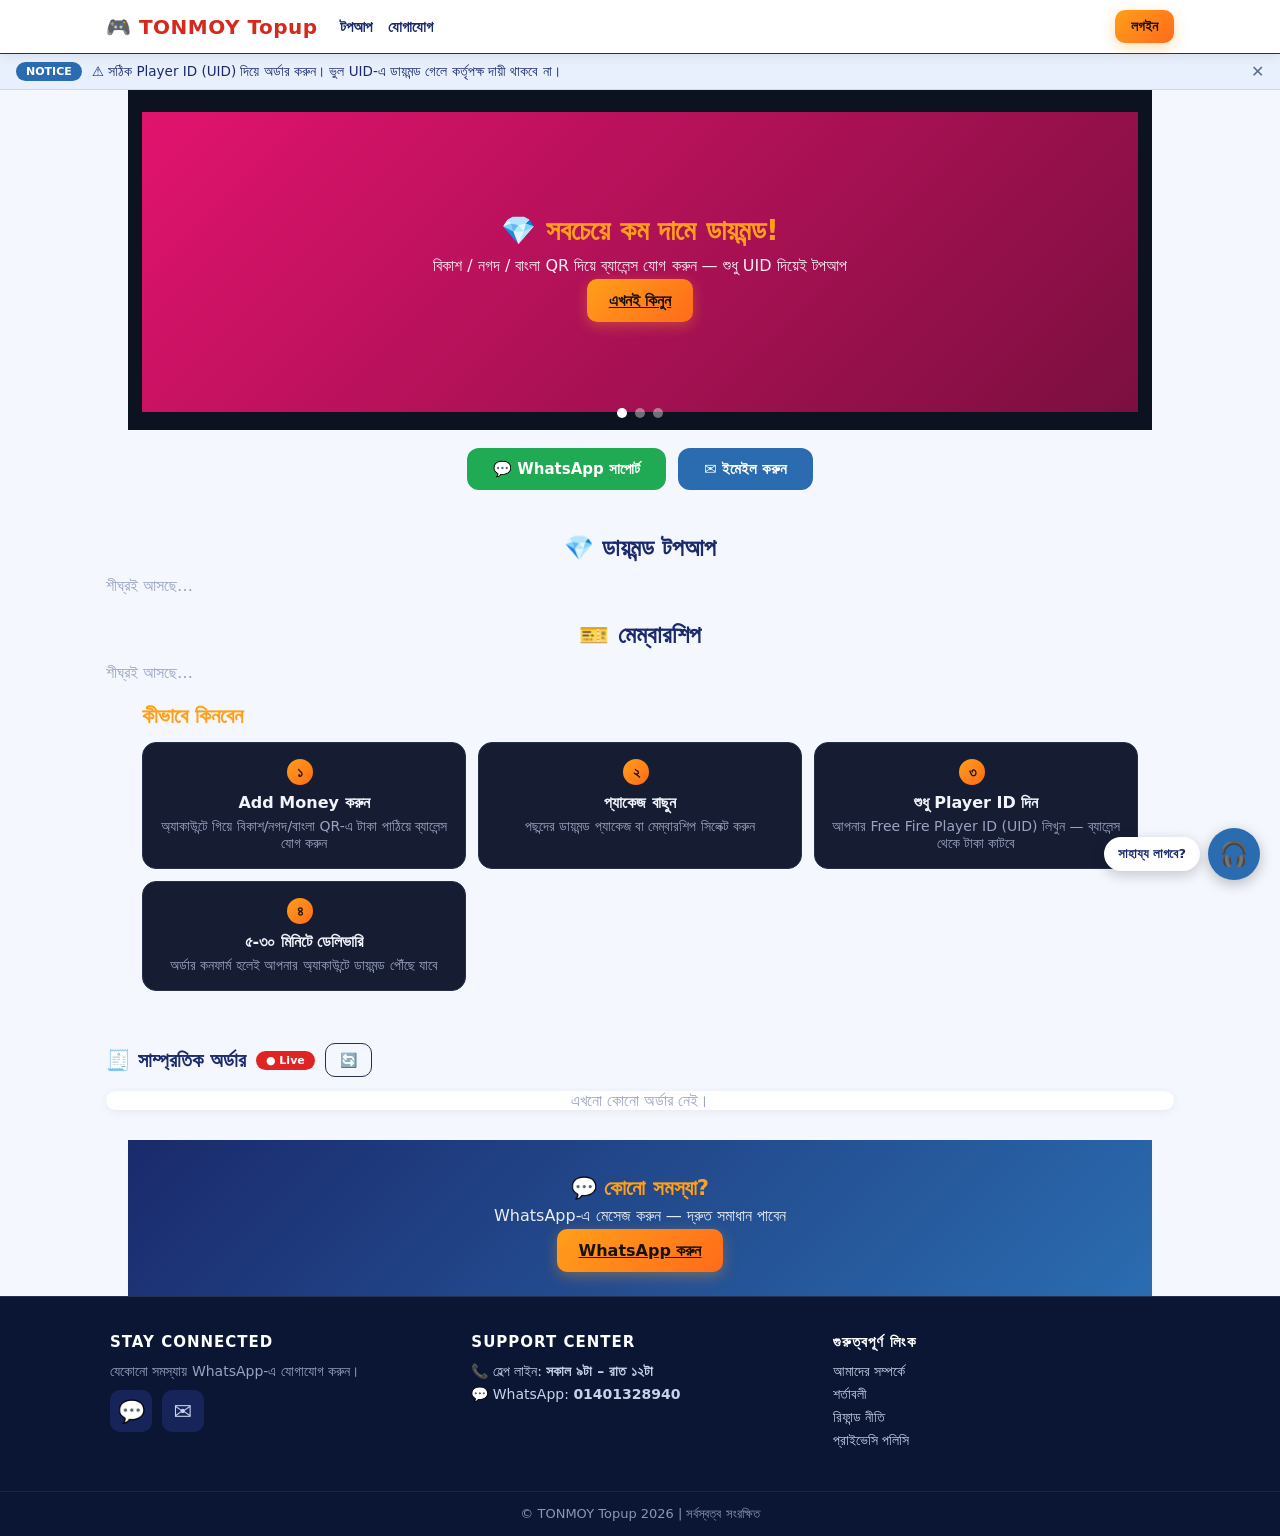
==== index.html @ e8e553c2 "Add files via upload" ====
<!DOCTYPE html>
<html lang="bn">
<head>
<meta charset="UTF-8">
<meta name="viewport" content="width=device-width, initial-scale=1.0">
<title>TONMOY Topup — Free Fire Diamond Topup Bangladesh</title>
<meta name="description" content="TONMOY Topup — বাংলাদেশের বিশ্বস্ত Free Fire ডায়মন্ড টপআপ সাইট। বিকাশ/নগদ/বাংলা QR দিয়ে ব্যালেন্স যোগ করে শুধু UID দিয়ে টপআপ করুন।">
<link rel="stylesheet" href="styles.css">
</head>
<body>

<!-- ============ HEADER ============ -->
<header class="site-header">
  <div class="nav">
    <a class="brand" href="index.html">🎮 TONMOY Topup</a>
    <nav class="nav-links">
      <a href="index.html#products">টপআপ</a>
      <a href="contact.html">যোগাযোগ</a>
    </nav>
    <div class="nav-actions">
      <span id="user-chip" class="user-chip hidden"></span>
      <a id="balance-chip" href="account.html#addmoney" class="balance-chip hidden">💰 ৳০</a>
      <a id="account-link" href="account.html" class="outline-btn hidden">👤 অ্যাকাউন্ট</a>
      <button id="login-btn" class="btn-primary small">লগইন</button>
      <button id="logout-btn" class="outline-btn hidden">লগআউট</button>
    </div>
  </div>
</header>

<!-- ============ NOTICE BAR ============ -->
<div id="notice-bar" class="notice-bar">
  <span class="notice-pill">NOTICE</span>
  <span class="notice-text">⚠️ সঠিক Player ID (UID) দিয়ে অর্ডার করুন। ভুল UID-এ ডায়মন্ড গেলে কর্তৃপক্ষ দায়ী থাকবে না।</span>
  <button class="notice-x" onclick="dismissNotice()">✕</button>
</div>

<!-- ============ HERO CAROUSEL ============ -->
<section class="hero">
  <div class="slides" id="hero-slides">
    <div class="slide active" style="--g1:#e2136e;--g2:#7b0f3f">
      <div class="slide-inner">
        <h2>💎 সবচেয়ে কম দামে ডায়মন্ড!</h2>
        <p>বিকাশ / নগদ / বাংলা QR দিয়ে ব্যালেন্স যোগ করুন — শুধু UID দিয়েই টপআপ</p>
        <a href="#products" class="btn-primary">এখনই কিনুন</a>
      </div>
    </div>
    <div class="slide" style="--g1:#f6921e;--g2:#8a4a00">
      <div class="slide-inner">
        <h2>⚡ দ্রুত ডেলিভারি</h2>
        <p>অর্ডারের ৫-৩০ মিনিটের মধ্যে আপনার অ্যাকাউন্টে ডায়মন্ড</p>
        <a href="#how" class="btn-primary">কীভাবে কিনবেন</a>
      </div>
    </div>
    <div class="slide" style="--g1:#2b6cb0;--g2:#102a43">
      <div class="slide-inner">
        <h2>💰 ওয়ালেট ব্যালেন্স</h2>
        <p>একবার টাকা যোগ করুন, বারবার UID দিয়ে টপআপ করুন — কোনো ঝামেলা নেই</p>
        <a href="account.html#addmoney" class="btn-primary">Add Money</a>
      </div>
    </div>
  </div>
  <div class="dots" id="hero-dots"></div>
</section>

<!-- ============ SUPPORT BUTTONS ============ -->
<section class="support-row">
  <a class="support-btn wa" id="support-wa" href="#" target="_blank" rel="noopener">💬 WhatsApp সাপোর্ট</a>
  <a class="support-btn mail" href="mailto:mdtonmoyhossen327@gmail.com">✉️ ইমেইল করুন</a>
</section>

<!-- ============ PRODUCTS ============ -->
<main id="products">
  <h1 class="cat-title">💎 ডায়মন্ড টপআপ</h1>
  <div id="diamond-grid" class="pgrid"></div>

  <h1 class="cat-title">🎫 মেম্বারশিপ</h1>
  <div id="member-grid" class="pgrid"></div>
</main>

<!-- ============ HOW IT WORKS ============ -->
<section class="steps" id="how">
  <h2>কীভাবে কিনবেন</h2>
  <div class="steps-grid">
    <div class="step"><div class="step-num">১</div><h3>Add Money করুন</h3><p>অ্যাকাউন্টে গিয়ে বিকাশ/নগদ/বাংলা QR-এ টাকা পাঠিয়ে ব্যালেন্স যোগ করুন</p></div>
    <div class="step"><div class="step-num">২</div><h3>প্যাকেজ বাছুন</h3><p>পছন্দের ডায়মন্ড প্যাকেজ বা মেম্বারশিপ সিলেক্ট করুন</p></div>
    <div class="step"><div class="step-num">৩</div><h3>শুধু Player ID দিন</h3><p>আপনার Free Fire Player ID (UID) লিখুন — ব্যালেন্স থেকে টাকা কাটবে</p></div>
    <div class="step"><div class="step-num">৪</div><h3>৫-৩০ মিনিটে ডেলিভারি</h3><p>অর্ডার কনফার্ম হলেই আপনার অ্যাকাউন্টে ডায়মন্ড পৌঁছে যাবে</p></div>
  </div>
</section>

<!-- ============ RECENT ORDERS LIVE ============ -->
<section class="recent">
  <h2>🧾 সাম্প্রতিক অর্ডার <span class="live-pill">● Live</span>
    <button id="feed-refresh" class="outline-btn small">🔄</button>
  </h2>
  <div id="feed" class="feed"><p class="muted center">লোড হচ্ছে…</p></div>
</section>

<!-- ============ SUPPORT BANNER ============ -->
<section class="support-banner">
  <h2>💬 কোনো সমস্যা?</h2>
  <p>WhatsApp-এ মেসেজ করুন — দ্রুত সমাধান পাবেন</p>
  <a id="support-banner-wa" class="btn-primary" href="#" target="_blank" rel="noopener">WhatsApp করুন</a>
</section>

<!-- ============ FOOTER ============ -->
<footer>
  <div class="footer-grid">
    <div class="footer-col">
      <h3>STAY CONNECTED</h3>
      <p class="muted">যেকোনো সমস্যায় WhatsApp-এ যোগাযোগ করুন।</p>
      <div class="social-row">
        <a id="foot-wa" href="#" target="_blank" rel="noopener" title="WhatsApp">💬</a>
        <a href="mailto:mdtonmoyhossen327@gmail.com" title="Email">✉️</a>
      </div>
    </div>
    <div class="footer-col">
      <h3>SUPPORT CENTER</h3>
      <p>📞 হেল্প লাইন: <strong>সকাল ৯টা – রাত ১২টা</strong></p>
      <p>💬 WhatsApp: <strong>01401328940</strong></p>
    </div>
    <div class="footer-col">
      <h3>গুরুত্বপূর্ণ লিংক</h3>
      <p><a href="about.html">আমাদের সম্পর্কে</a></p>
      <p><a href="terms.html">শর্তাবলী</a></p>
      <p><a href="refund.html">রিফান্ড নীতি</a></p>
      <p><a href="privacy.html">প্রাইভেসি পলিসি</a></p>
    </div>
  </div>
  <div class="footer-bottom">© TONMOY Topup 2026 | সর্বস্বত্ব সংরক্ষিত</div>
</footer>

<!-- ============ FLOATING HELP ============ -->
<a id="help-bubble" class="help-bubble" href="#" target="_blank" rel="noopener">
  <span class="help-pill">সাহায্য লাগবে?</span><span class="help-icon">🎧</span>
</a>

<!-- ============ AUTH MODAL ============ -->
<div id="auth-modal" class="modal hidden">
  <div class="modal-box">
    <button class="modal-close">✕</button>
    <div class="auth-tabs">
      <button id="show-login" class="active">লগইন</button>
      <button id="show-signup">সাইন আপ</button>
    </div>
    <p id="auth-note" class="muted"></p>
    <form id="login-form">
      <label>মোবাইল নম্বর<input id="login-phone" type="tel" placeholder="01XXXXXXXXX" required></label>
      <label>পাসওয়ার্ড<input id="login-password" type="password" required></label>
      <p id="auth-error" class="error"></p>
      <button type="submit" class="btn-primary">লগইন</button>
    </form>
    <form id="signup-form" class="hidden">
      <label>আপনার নাম<input id="signup-name" type="text" placeholder="নাম" required></label>
      <label>মোবাইল নম্বর<input id="signup-phone" type="tel" placeholder="01XXXXXXXXX" required></label>
      <label>পাসওয়ার্ড<input id="signup-password" type="password" placeholder="কমপক্ষে ৬ অক্ষর" required></label>
      <button type="submit" class="btn-primary">অ্যাকাউন্ট খুলুন</button>
    </form>
  </div>
</div>

<script src="common.js"></script>
<script src="home.js"></script>
</body>
</html>
---- styles.css ----
/* TopUpBD — dark gaming theme */
* { box-sizing: border-box; margin: 0; padding: 0; }
:root {
  --bg: #0d1220;
  --bg2: #131a2e;
  --card: #161d33;
  --line: #26304d;
  --orange: #ff9f1a;
  --orange2: #ff6b1a;
  --text: #f2f4fa;
  --muted: #9aa3c0;
  --green: #2ecc71;
  --red: #e74c3c;
  --yellow: #f1c40f;
  --blue: #3498db;
}
body {
  font-family: system-ui, "Noto Sans Bengali", sans-serif;
  background: var(--bg);
  color: var(--text);
  min-height: 100vh;
}
.hidden { display: none !important; }
.muted { color: var(--muted); }
.small { font-size: 13px; }
.center { text-align: center; }
.error { color: var(--red); font-size: 14px; margin: 6px 0; min-height: 20px; }
.mt { margin-top: 26px; }

/* ---------- Header ---------- */
header {
  position: sticky; top: 0; z-index: 40;
  background: rgba(13, 18, 32, 0.96);
  border-bottom: 1px solid var(--line);
  backdrop-filter: blur(6px);
}
.nav {
  max-width: 1024px; margin: 0 auto; padding: 10px 14px;
  display: flex; align-items: center; justify-content: space-between; gap: 10px;
}
.brand { font-size: 22px; font-weight: 800; color: var(--orange); letter-spacing: 0.5px; }
.nav-actions { display: flex; align-items: center; gap: 8px; }
.user-chip { color: var(--orange); font-weight: 600; font-size: 14px; }
.catnav { border-top: 1px solid var(--line); }
.chips {
  max-width: 1024px; margin: 0 auto; padding: 8px 14px;
  display: flex; gap: 8px; overflow-x: auto;
}
.chip {
  background: var(--bg2); color: var(--text); border: 1px solid var(--line);
  border-radius: 20px; padding: 7px 16px; font-size: 14px; cursor: pointer; white-space: nowrap;
}
.chip.active { background: var(--orange); border-color: var(--orange); color: #1a1206; font-weight: 700; }

/* ---------- Buttons ---------- */
.btn-primary {
  background: linear-gradient(135deg, var(--orange), var(--orange2));
  color: #1a1206; border: none; border-radius: 10px;
  padding: 12px 22px; font-size: 16px; font-weight: 700; cursor: pointer;
  box-shadow: 0 4px 14px rgba(255, 159, 26, 0.35);
}
.btn-primary:active { transform: scale(0.98); }
.btn-primary.small { padding: 8px 16px; font-size: 14px; }
.btn-primary.big { font-size: 18px; padding: 14px 30px; text-decoration: none; display: inline-block; }
.outline-btn {
  background: transparent; color: var(--text); border: 1px solid var(--line);
  border-radius: 10px; padding: 8px 14px; font-size: 14px; cursor: pointer;
}
.outline-btn:hover { border-color: var(--orange); }

/* ---------- Hero ---------- */
.hero { position: relative; overflow: hidden; max-height: 340px; }
.hero-bg { width: 100%; height: 300px; object-fit: cover; display: block; }
.hero-overlay {
  position: absolute; inset: 0;
  background: linear-gradient(180deg, rgba(13,18,32,0.25), rgba(13,18,32,0.88));
  display: flex; flex-direction: column; align-items: center; justify-content: center;
  text-align: center; padding: 20px; gap: 10px;
}
.hero-overlay h1 { font-size: 30px; text-shadow: 0 2px 12px rgba(0,0,0,0.6); }
.hero-sub { color: #ffd9a0; font-size: 16px; }

/* ---------- Sections ---------- */
section { max-width: 1024px; margin: 0 auto; padding: 22px 14px; }
section h2 { font-size: 21px; margin-bottom: 14px; color: var(--orange); }

/* Steps */
.steps-grid { display: grid; grid-template-columns: 1fr; gap: 12px; }
.step {
  background: var(--card); border: 1px solid var(--line); border-radius: 14px;
  padding: 16px; text-align: center;
}
.step-num {
  width: 44px; height: 44px; margin: 0 auto 8px; border-radius: 50%;
  background: linear-gradient(135deg, var(--orange), var(--orange2));
  color: #1a1206; font-size: 20px; font-weight: 800;
  display: flex; align-items: center; justify-content: center;
}
.step h3 { font-size: 16px; margin-bottom: 6px; }
.step p { color: var(--muted); font-size: 14px; }

/* Trust */
.trust { padding-top: 0; }
.trust-grid { display: grid; grid-template-columns: repeat(3, 1fr); gap: 12px; }
.trust-item {
  background: var(--card); border: 1px solid var(--line); border-radius: 14px;
  padding: 14px 8px; text-align: center;
}
.trust-item span { font-size: 26px; }
.trust-item p { font-size: 13px; margin-top: 6px; color: var(--text); }

/* Catalog */
.grid { display: grid; grid-template-columns: repeat(2, 1fr); gap: 12px; }
.card {
  background: var(--card); border: 1px solid var(--line); border-radius: 14px;
  overflow: hidden; position: relative; transition: transform 0.15s, border-color 0.15s;
}
.card:hover { transform: translateY(-2px); border-color: var(--orange); }
.card img { width: 100%; height: 130px; object-fit: cover; display: block; background: #0a0e1a; }
.card-body { padding: 12px; }
.card-body h3 { font-size: 16px; }
.dia-amount { color: var(--orange); font-weight: 700; font-size: 15px; margin: 2px 0; }
.price { font-size: 19px; font-weight: 800; color: var(--green); margin: 4px 0 10px; }
.btn-buy {
  width: 100%; background: linear-gradient(135deg, var(--orange), var(--orange2));
  color: #1a1206; border: none; border-radius: 10px; padding: 11px;
  font-size: 15px; font-weight: 700; cursor: pointer;
}
.btn-buy:active { transform: scale(0.98); }
.badges { position: absolute; top: 8px; left: 8px; display: flex; gap: 6px; }
.badge {
  background: var(--orange2); color: #fff; font-size: 12px; font-weight: 700;
  padding: 3px 10px; border-radius: 20px;
}
.badge.member { background: #7d3cff; }

/* Guide box */
.guide { padding-top: 0; }
.guide-box {
  background: linear-gradient(135deg, rgba(255,159,26,0.12), rgba(255,107,26,0.06));
  border: 1px solid var(--orange); border-radius: 16px; padding: 20px;
}
.guide-box h2 { color: var(--orange); }
.guide-box ol { margin-left: 20px; color: var(--text); font-size: 15px; line-height: 1.9; }
.guide-box strong { color: var(--orange); }

/* FAQ */
.faq-list details {
  background: var(--card); border: 1px solid var(--line); border-radius: 12px;
  margin-bottom: 10px; overflow: hidden;
}
.faq-list summary {
  padding: 14px; cursor: pointer; font-weight: 600; font-size: 15px; list-style: none;
}
.faq-list summary::-webkit-details-marker { display: none; }
.faq-list summary::after { content: "+"; float: right; color: var(--orange); font-size: 20px; }
.faq-list details[open] summary::after { content: "−"; }
.faq-list details p { padding: 0 14px 14px; color: var(--muted); font-size: 14px; line-height: 1.6; }

/* Footer */
footer { border-top: 1px solid var(--line); background: var(--bg2); margin-top: 10px; }
.foot-grid {
  max-width: 1024px; margin: 0 auto; padding: 22px 14px;
  display: grid; grid-template-columns: 1fr; gap: 16px;
}
.foot-grid h3 { color: var(--orange); margin-bottom: 8px; font-size: 16px; }
.foot-grid a { color: var(--muted); }
.honesty {
  max-width: 1024px; margin: 0 auto; padding: 0 14px 8px;
  color: var(--yellow); font-size: 13px;
}
.copy {
  max-width: 1024px; margin: 0 auto; padding: 0 14px 18px;
  color: var(--muted); font-size: 13px;
}

/* ---------- Modals ---------- */
.modal-wrap {
  position: fixed; inset: 0; z-index: 60; background: rgba(0, 0, 0, 0.65);
  display: flex; align-items: flex-start; justify-content: center;
  padding: 14px; overflow-y: auto;
}
.modal {
  background: var(--bg2); border: 1px solid var(--line); border-radius: 16px;
  width: 100%; max-width: 460px; padding: 20px; margin: 24px 0; position: relative;
}
.modal.center { text-align: center; }
.modal h3, .modal h2 { color: var(--orange); margin-bottom: 10px; }
.modal-x {
  position: absolute; top: 10px; right: 10px; background: none; border: none;
  color: var(--muted); font-size: 20px; cursor: pointer; padding: 6px;
}
.modal label { display: block; font-size: 14px; margin: 10px 0 4px; }
.modal input[type="text"], .modal input[type="tel"], .modal input[type="password"] {
  width: 100%; padding: 11px 12px; border-radius: 10px; font-size: 16px;
  background: var(--bg); border: 1px solid var(--line); color: var(--text); font-family: inherit;
}
.modal input:focus { outline: none; border-color: var(--orange); }
.modal .btn-primary { width: 100%; margin-top: 12px; }
.gate-tabs { display: flex; gap: 8px; margin: 12px 0; }
.gate-tabs button {
  flex: 1; padding: 10px; border-radius: 10px; border: 1px solid var(--line);
  background: var(--bg); color: var(--text); font-size: 15px; cursor: pointer;
}
.gate-tabs button.active { background: var(--orange); border-color: var(--orange); color: #1a1206; font-weight: 700; }

.buy-summary {
  background: var(--bg); border: 1px solid var(--line); border-radius: 12px;
  padding: 12px; display: flex; gap: 12px; align-items: center; margin: 10px 0;
}
.buy-summary img { width: 64px; height: 64px; object-fit: cover; border-radius: 10px; }
.radio-row { display: flex; gap: 16px; margin: 4px 0 8px; }
.radio { display: flex; align-items: center; gap: 6px; font-size: 15px; cursor: pointer; margin: 0 !important; }
.radio input { accent-color: var(--orange); width: 18px; height: 18px; }
.pay-info {
  background: rgba(255, 159, 26, 0.1); border: 1px dashed var(--orange);
  border-radius: 10px; padding: 10px 12px; font-size: 14px; margin: 8px 0;
}
.order-id {
  font-size: 26px; font-weight: 800; color: var(--orange); letter-spacing: 2px; margin: 8px 0;
}

/* Order cards */
.order-card {
  background: var(--bg); border: 1px solid var(--line); border-radius: 12px;
  padding: 12px; margin-bottom: 10px;
}
.oid { font-weight: 800; color: var(--orange); }
.odate { color: var(--muted); font-size: 13px; margin: 2px 0; }
.ostatus {
  display: inline-block; padding: 3px 12px; border-radius: 20px; font-size: 13px;
  font-weight: 700; margin: 6px 0;
}
.ostatus.pending { background: rgba(241,196,15,.15); color: var(--yellow); }
.ostatus.confirmed { background: rgba(52,152,219,.15); color: var(--blue); }
.ostatus.delivered { background: rgba(46,204,113,.15); color: var(--green); }
.ostatus.cancelled { background: rgba(231,76,60,.15); color: var(--red); }
.oitems { font-size: 14px; margin: 6px 0; }
.ototal { display: flex; justify-content: space-between; font-weight: 700; border-top: 1px solid var(--line); padding-top: 8px; margin-top: 6px; }

/* ---------- Responsive ---------- */
@media (min-width: 700px) {
  .grid { grid-template-columns: repeat(4, 1fr); }
  .steps-grid { grid-template-columns: repeat(3, 1fr); }
  .foot-grid { grid-template-columns: repeat(3, 1fr); }
  .hero-bg { height: 340px; }
  .hero-overlay h1 { font-size: 38px; }
}

/* WhatsApp floating button */
#wa-float{position:fixed;right:16px;bottom:16px;z-index:60;width:56px;height:56px;border-radius:50%;background:#25D366;display:flex;align-items:center;justify-content:center;box-shadow:0 4px 14px rgba(0,0,0,.35);transition:transform .15s}
#wa-float:hover{transform:scale(1.08)}

/* ---- Professional 3-step payment flow ---- */
.pay-step{background:#161d33;border:1px solid #232c4d;border-radius:14px;padding:14px;margin:12px 0}
.step-title{font-weight:700;margin-bottom:10px;font-size:15px;color:#ffd9a0}
.step-num{display:inline-flex;align-items:center;justify-content:center;width:26px;height:26px;border-radius:50%;background:linear-gradient(135deg,#ff9f1a,#ff6b1a);color:#1a1206;font-size:14px;font-weight:800;margin-right:8px}
.send-box{border-color:#ff9f1a;background:linear-gradient(180deg,#1a1430,#141a30)}
.send-row{display:flex;align-items:center;justify-content:space-between;gap:10px;background:#0d1220;border-radius:12px;padding:12px 14px;margin-bottom:10px}
.send-num small{display:block;color:#8b93b0;font-size:12px}
.send-num strong{font-size:22px;letter-spacing:2px;color:#ffd9a0}
.btn-copy{background:#232c4d;color:#fff;border:none;border-radius:10px;padding:10px 16px;font-size:14px;font-weight:700;cursor:pointer;white-space:nowrap}
.btn-copy:active{transform:scale(.95)}
.send-amount{font-size:16px;margin:6px 0}
.send-amount strong{color:#ff9f1a;font-size:20px}
.btn-sent{width:100%;padding:13px;border:none;border-radius:12px;background:linear-gradient(135deg,#25D366,#128C7E);color:#fff;font-size:16px;font-weight:800;cursor:pointer;margin-top:8px}
.btn-sent.done{background:#2a3358;color:#9aa3c0;cursor:default}
.btn-sent:not(.done):active{transform:scale(.98)}

/* ---- Homepage payment method buttons ---- */
.payselect{padding:26px 16px 6px;text-align:center}
.payselect h2{margin-bottom:14px}
.pay-cards{display:grid;grid-template-columns:repeat(3,1fr);gap:10px}
.pay-card{border:3px solid transparent;border-radius:16px;background:#fff;padding:10px 8px;cursor:pointer;color:#1a1f2e;transition:.15s;display:flex;flex-direction:column;align-items:center;justify-content:center;min-height:110px}
.pay-card img{width:100%;height:56px;object-fit:contain;background:#fff}
.pay-card span{display:block;margin-top:8px;font-size:14px;font-weight:700;color:#1a1f2e}
.pay-card.sel{border-color:var(--brand);box-shadow:0 0 14px var(--brand)}
.pay-card:active{transform:scale(.96)}
.home-pay{max-width:560px;margin:0 auto}
.home-pay .pay-card{min-height:120px}
.home-pay .pay-card img{height:64px}

/* ---- Add Money toggle + number box (homepage) ---- */
.btn-addmoney-big{display:block;width:100%;max-width:560px;margin:0 auto;padding:16px;border:none;border-radius:16px;background:linear-gradient(135deg,#ff9f1a,#ff6b1a);color:#1a1206;font-size:20px;font-weight:800;cursor:pointer;box-shadow:0 4px 18px rgba(255,159,26,.35);transition:.15s}
.btn-addmoney-big:active{transform:scale(.98)}
#pay-options{margin-top:14px}
.pay-number-box{max-width:560px;margin:14px auto 0;background:#161d33;border:2px solid #e2136e;border-radius:16px;padding:16px}
.pay-nb-title{font-size:16px;margin-bottom:10px}
.big-num{font-size:26px;letter-spacing:3px;color:#ffd9a0}

/* ---- Wallet ---- */
.balance-chip{background:linear-gradient(135deg,#ff9f1a,#ff6b1a);color:#1a1206;font-weight:800;padding:7px 14px;border-radius:20px;font-size:14px}
.topup-form{margin-top:12px;display:flex;flex-direction:column;gap:10px}
.topup-form label{font-size:14px;color:#c8cde0}
.topup-form input{width:100%;margin-top:4px;padding:11px 12px;border-radius:10px;border:1.5px solid #2a3358;background:#0d1220;color:#fff;font-size:15px}
.tp-history{max-width:560px;margin:12px auto 0;background:#10162a;border-radius:12px;padding:10px}
.tp-row{display:flex;justify-content:space-between;gap:8px;padding:9px 6px;border-bottom:1px solid #1c2440;font-size:13px}
.tp-row:last-child{border-bottom:none}
.buy-balance-row{display:flex;justify-content:space-between;background:#10162a;border-radius:10px;padding:10px 14px;margin:10px 0;font-size:14px}
.buy-balance-row strong{color:#ff9f1a}

/* ---- Payment steps (BDTopup24 style) ---- */
.pay-steps{margin:12px 0;padding:12px 12px 12px 32px;background:#0d1220;border-radius:12px;font-size:13.5px;line-height:1.9;color:#d5dae8}
.pay-steps li::marker{color:#ff9f1a;font-weight:700}

/* ================= BDTopup24-type redesign ================= */
/* Modal aliases (new markup) */
.modal-box{background:var(--bg2);border:1px solid var(--line);border-radius:16px;width:100%;max-width:460px;padding:20px;margin:24px auto;position:relative}
#auth-modal,#done-modal{position:fixed;inset:0;z-index:60;background:rgba(0,0,0,.65);display:flex;align-items:flex-start;justify-content:center;padding:14px;overflow-y:auto}
#auth-modal.hidden,#done-modal.hidden{display:none}
.modal-close{position:absolute;top:10px;right:10px;background:none;border:none;color:var(--muted);font-size:20px;cursor:pointer;padding:6px}
.auth-tabs{display:flex;gap:8px;margin:12px 0}
.auth-tabs button{flex:1;padding:10px;border-radius:10px;border:1px solid var(--line);background:var(--bg);color:var(--text);font-size:15px;cursor:pointer}
.auth-tabs button.active{background:var(--orange);border-color:var(--orange);color:#1a1206;font-weight:700}
#auth-modal label,#done-modal label{display:block;font-size:14px;margin:10px 0 4px;color:var(--muted)}
#auth-modal input{width:100%;padding:11px 12px;border-radius:10px;font-size:16px;background:var(--bg);border:1px solid var(--line);color:var(--text);font-family:inherit;margin-top:4px}
#auth-modal .btn-primary{width:100%;margin-top:12px}

/* Header */
.site-header{background:#fff;box-shadow:0 2px 12px rgba(0,0,0,.08);position:sticky;top:0;z-index:50}
.site-header .nav{max-width:1100px;margin:0 auto;display:flex;align-items:center;gap:14px;padding:10px 16px}
.brand{font-size:20px;font-weight:800;color:#d42a1e;text-decoration:none;white-space:nowrap}
.nav-links{display:flex;gap:16px;margin-left:8px}
.nav-links a{color:#1a2a6c;text-decoration:none;font-weight:600;font-size:15px}
.site-header .nav-actions{margin-left:auto;display:flex;align-items:center;gap:8px}
.site-header .user-chip{color:#d42a1e;font-weight:700;font-size:14px}

/* Notice bar */
.notice-bar{display:flex;align-items:center;gap:10px;background:#e8f0fe;border-bottom:1px solid #c9d9f7;padding:8px 16px;font-size:13.5px;color:#1a2a6c}
.notice-pill{background:#2b6cb0;color:#fff;font-weight:800;font-size:11px;padding:3px 10px;border-radius:12px;white-space:nowrap}
.notice-text{flex:1}
.notice-x{background:none;border:none;font-size:16px;cursor:pointer;color:#5a6b8c}

/* Hero carousel */
.hero{position:relative;overflow:hidden;background:#0d1220}
.slides{position:relative;height:300px}
.slide{position:absolute;inset:0;display:flex;align-items:center;justify-content:center;background:linear-gradient(135deg,var(--g1),var(--g2));opacity:0;transition:opacity .6s}
.slide.active{opacity:1}
.slide-inner{text-align:center;color:#fff;padding:20px;max-width:640px}
.slide-inner h2{font-size:28px;margin-bottom:8px}
.slide-inner p{opacity:.92;margin-bottom:16px}
.dots{position:absolute;bottom:12px;left:0;right:0;display:flex;justify-content:center;gap:8px}
.dot{width:10px;height:10px;border-radius:50%;border:none;background:rgba(255,255,255,.4);cursor:pointer}
.dot.active{background:#fff}

/* Support buttons */
.support-row{display:flex;gap:12px;justify-content:center;padding:18px 16px;flex-wrap:wrap;background:#f4f7fd}
.support-btn{padding:12px 26px;border-radius:12px;font-weight:700;text-decoration:none;color:#fff;font-size:15px}
.support-btn.wa{background:#1faa53}
.support-btn.mail{background:#2b6cb0}

/* Category titles + product cards */
.cat-title{text-align:center;color:#1a2a6c;font-size:24px;margin:26px 0 14px}
.pgrid{display:grid;grid-template-columns:repeat(auto-fill,minmax(150px,1fr));gap:14px;padding:0 16px;max-width:1100px;margin:0 auto}
.pcard{background:#fff;border-radius:14px;overflow:hidden;text-decoration:none;color:inherit;box-shadow:0 2px 10px rgba(0,0,0,.08);transition:transform .15s}
.pcard:hover{transform:translateY(-3px)}
.pcard img{width:100%;aspect-ratio:1;object-fit:cover;display:block}
.pcard-body{padding:10px;text-align:center}
.pcard-name{font-size:14px;font-weight:600;color:#222;margin-bottom:4px}
.pcard-price{color:#e2136e;font-weight:800;font-size:16px}

/* Recent orders feed */
.recent{max-width:1100px;margin:30px auto;padding:0 16px}
.recent h2{color:#1a2a6c;font-size:20px;display:flex;align-items:center;gap:10px}
.live-pill{background:#e02424;color:#fff;font-size:11px;font-weight:800;padding:3px 10px;border-radius:12px;animation:pulse 1.6s infinite}
@keyframes pulse{0%,100%{opacity:1}50%{opacity:.55}}
.feed{background:#fff;border-radius:14px;box-shadow:0 2px 10px rgba(0,0,0,.06);margin-top:12px;overflow:hidden}
.feed-row{display:flex;align-items:center;gap:10px;padding:12px 16px;border-bottom:1px solid #eef1f7;font-size:14px;flex-wrap:wrap}
.feed-row:last-child{border-bottom:none}
.feed-user{font-weight:600;color:#333;min-width:110px}
.feed-pkg{flex:1;color:#555}
.feed-st{font-size:13px;font-weight:600}

/* Support banner */
.support-banner{text-align:center;background:linear-gradient(135deg,#1a2a6c,#2b6cb0);color:#fff;padding:36px 20px;margin-top:30px}
.support-banner h2{margin-bottom:6px}
.support-banner p{opacity:.9;margin-bottom:16px}

/* Footer */
footer{background:#0a1633;color:#c8d2ea;margin-top:0}
.footer-grid{max-width:1100px;margin:0 auto;display:grid;grid-template-columns:repeat(auto-fit,minmax(220px,1fr));gap:24px;padding:36px 20px}
.footer-col h3{color:#fff;font-size:15px;letter-spacing:1px;margin-bottom:12px}
.footer-col p{font-size:14px;margin:6px 0}
.footer-col a{color:#c8d2ea;text-decoration:none}
.footer-col a:hover{color:#fff}
.social-row{display:flex;gap:10px;margin-top:10px}
.social-row a{font-size:22px;background:#16245a;width:42px;height:42px;display:flex;align-items:center;justify-content:center;border-radius:10px}
.footer-bottom{text-align:center;padding:14px;font-size:13px;border-top:1px solid #16245a;color:#8a96b8}

/* Floating help bubble */
.help-bubble{position:fixed;bottom:20px;right:20px;z-index:55;display:flex;align-items:center;gap:8px;text-decoration:none}
.help-pill{background:#fff;color:#1a2a6c;font-weight:700;font-size:13px;padding:9px 14px;border-radius:20px;box-shadow:0 4px 14px rgba(0,0,0,.2)}
.help-icon{background:#2b6cb0;color:#fff;width:52px;height:52px;border-radius:50%;display:flex;align-items:center;justify-content:center;font-size:24px;box-shadow:0 4px 14px rgba(0,0,0,.25)}

/* Product detail wizard */
.product-page{max-width:720px;margin:0 auto;padding:16px}
.back-link{display:inline-block;margin:8px 0 14px;color:#2b6cb0;text-decoration:none;font-weight:600}
.product-banner{display:flex;gap:16px;align-items:center;background:#fff;border-radius:16px;padding:16px;box-shadow:0 2px 10px rgba(0,0,0,.06)}
.product-banner img{width:96px;height:96px;border-radius:12px;object-fit:cover}
.product-banner h1{font-size:20px;color:#1a2a6c;margin-bottom:6px}
.flash{color:#e2136e;font-weight:600;font-size:14px}
.wizard-step{background:#fff;border-radius:16px;padding:18px;margin-top:14px;box-shadow:0 2px 10px rgba(0,0,0,.06)}
.wizard-step h2{font-size:17px;color:#1a2a6c;margin-bottom:12px;display:flex;align-items:center;gap:10px}
.wnum{background:#2b6cb0;color:#fff;width:28px;height:28px;border-radius:50%;display:inline-flex;align-items:center;justify-content:center;font-size:15px;font-weight:800}
.pkg-list{display:flex;flex-wrap:wrap;gap:10px}
.pkg-pill{border:2px solid #dfe5f2;background:#f7f9fd;border-radius:12px;padding:10px 14px;cursor:pointer;font-size:14px;display:flex;flex-direction:column;gap:2px;min-width:120px;text-align:center;color:#222}
.pkg-pill b{color:#e2136e;font-size:16px}
.pkg-pill.sel{border-color:#e2136e;background:#fff0f5}
.fld{display:block;font-size:14px;color:#444}
.fld input{width:100%;margin-top:6px;padding:12px;border-radius:10px;border:1.5px solid #dfe5f2;font-size:16px}
.pay-option{display:flex;align-items:center;gap:10px;border:2px solid #e2136e;background:#fff0f5;border-radius:12px;padding:14px;cursor:pointer;font-size:15px;font-weight:600}
.pay-bal{margin-left:auto;font-size:14px;color:#555}
.need-line{margin:12px 0;font-size:15px}
.need-line b{color:#e2136e}
.btn-primary.big{width:100%;padding:14px;font-size:17px}
.rules ul{margin:0;padding-left:20px;color:#555;font-size:14px;line-height:2}
.center{text-align:center}

/* Account page */
.account-wrap{max-width:1100px;margin:0 auto;padding:20px 16px;display:flex;gap:18px;align-items:flex-start}
.account-side{background:#fff;border-radius:14px;box-shadow:0 2px 10px rgba(0,0,0,.06);padding:14px;min-width:230px;display:flex;flex-direction:column;gap:6px;position:sticky;top:70px}
.account-user{display:flex;gap:10px;align-items:center;padding:6px 6px 14px;border-bottom:1px solid #eef1f7;margin-bottom:8px}
.avatar{width:46px;height:46px;border-radius:50%;background:#e2136e;color:#fff;display:flex;align-items:center;justify-content:center;font-size:22px;font-weight:800}
.aside-btn{border:none;background:none;text-align:left;padding:11px 12px;border-radius:10px;font-size:15px;cursor:pointer;color:#333;font-weight:500}
.aside-btn:hover{background:#f2f5fb}
.aside-btn.active{background:#e8f0fe;color:#1a2a6c;font-weight:700}
.account-main{flex:1;background:#fff;border-radius:14px;box-shadow:0 2px 10px rgba(0,0,0,.06);padding:22px;min-width:0}
.account-main h2{color:#1a2a6c;margin-bottom:14px;font-size:19px}
.info-card{background:#f7f9fd;border-radius:12px;padding:16px;font-size:15px;line-height:2.2}
.hl{color:#e2136e;font-size:18px}
.order-card{display:flex;justify-content:space-between;gap:10px;border:1px solid #e8edf5;border-radius:12px;padding:12px 14px;margin-bottom:10px;font-size:14px}
.order-card .right{text-align:right}
.status{font-weight:700;font-size:13px}
.status.pending{color:#b7791f}.status.confirmed{color:#2b6cb0}.status.delivered{color:#1faa53}.status.cancelled{color:#e02424}
.contact-cards{display:grid;grid-template-columns:repeat(auto-fit,minmax(220px,1fr));gap:12px;margin-bottom:14px}
.contact-card{display:flex;gap:12px;align-items:center;border:1px solid #e8edf5;border-radius:12px;padding:16px;text-decoration:none;color:inherit}
.contact-card:hover{border-color:#2b6cb0}
.cc-ico{font-size:28px}

/* Legal pages */
.legal-page{max-width:760px;margin:0 auto;padding:28px 18px;background:#fff}
.legal-page h1{color:#1a2a6c;margin-bottom:16px}
.legal-page h2{color:#1a2a6c;font-size:17px;margin:18px 0 8px}
.legal-page p{color:#444;line-height:1.9;font-size:15px}

/* Light background for new pages */
body{background:#f4f7fd}
.site-header .btn-primary.small,.site-header .outline-btn{white-space:nowrap}

@media(max-width:640px){
  .nav-links{display:none}
  .account-wrap{flex-direction:column}
  .account-side{position:static;min-width:0;width:100%;flex-direction:row;flex-wrap:wrap}
  .account-user{width:100%}
  .slides{height:240px}
  .slide-inner h2{font-size:22px}
}
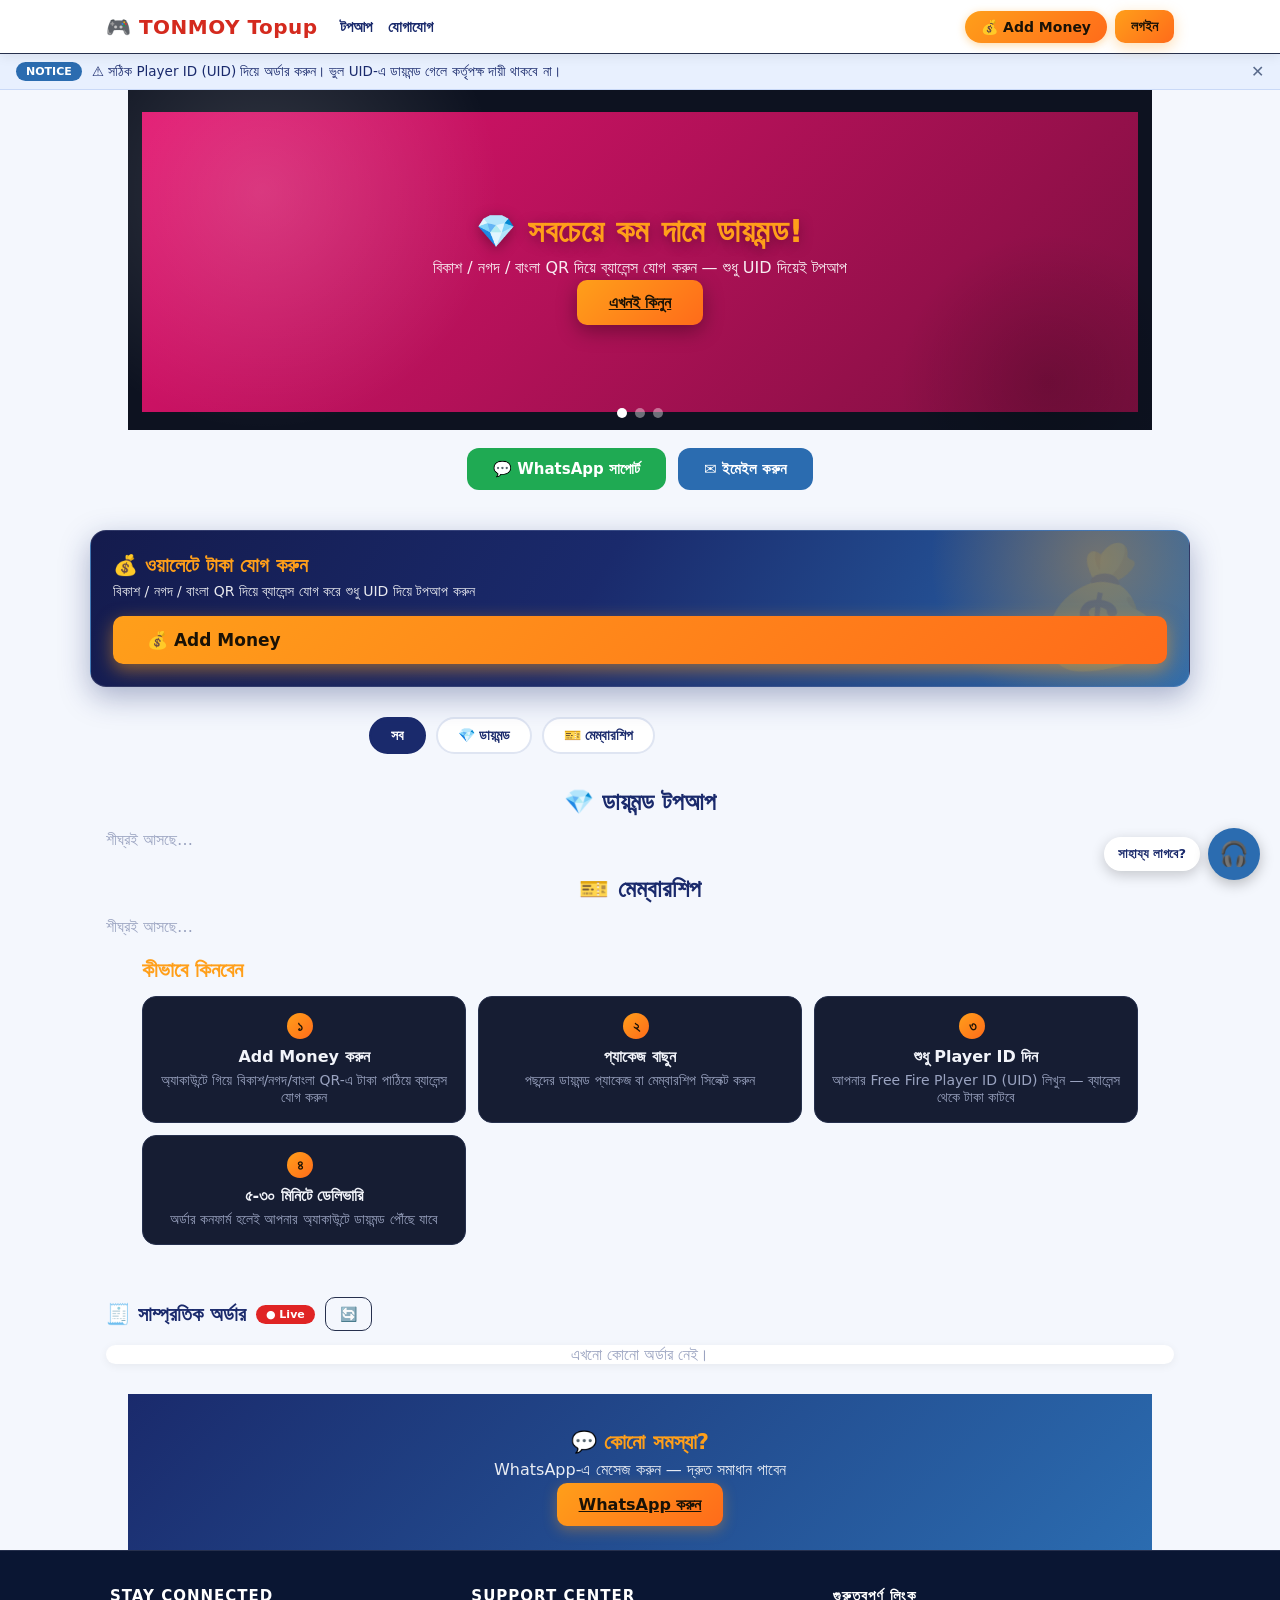
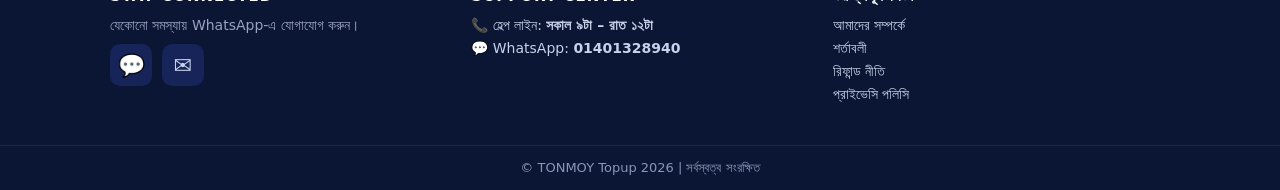
==== commit c9102e1a: "Add files via upload" ====
--- a/index.html
+++ b/index.html
@@ -18,6 +18,7 @@
       <a href="contact.html">যোগাযোগ</a>
     </nav>
     <div class="nav-actions">
+      <a href="account.html#addmoney" class="addmoney-btn">💰 Add Money</a>
       <span id="user-chip" class="user-chip hidden"></span>
       <a id="balance-chip" href="account.html#addmoney" class="balance-chip hidden">💰 ৳০</a>
       <a id="account-link" href="account.html" class="outline-btn hidden">👤 অ্যাকাউন্ট</a>
@@ -68,13 +69,30 @@
   <a class="support-btn mail" href="mailto:mdtonmoyhossen327@gmail.com">✉️ ইমেইল করুন</a>
 </section>
 
+<!-- ============ ADD MONEY CTA ============ -->
+<section class="cta-banner">
+  <div>
+    <h2>💰 ওয়ালেটে টাকা যোগ করুন</h2>
+    <p>বিকাশ / নগদ / বাংলা QR দিয়ে ব্যালেন্স যোগ করে শুধু UID দিয়ে টপআপ করুন</p>
+  </div>
+  <a href="account.html#addmoney" class="btn-primary big">💰 Add Money</a>
+</section>
+
 <!-- ============ PRODUCTS ============ -->
 <main id="products">
-  <h1 class="cat-title">💎 ডায়মন্ড টপআপ</h1>
-  <div id="diamond-grid" class="pgrid"></div>
-
-  <h1 class="cat-title">🎫 মেম্বারশিপ</h1>
-  <div id="member-grid" class="pgrid"></div>
+  <div class="chips" id="category-chips">
+    <button class="chip active" data-cat="all">সব</button>
+    <button class="chip" data-cat="diamond">💎 ডায়মন্ড</button>
+    <button class="chip" data-cat="member">🎫 মেম্বারশিপ</button>
+  </div>
+  <div id="sec-diamond">
+    <h1 class="cat-title">💎 ডায়মন্ড টপআপ</h1>
+    <div id="diamond-grid" class="pgrid"></div>
+  </div>
+  <div id="sec-member">
+    <h1 class="cat-title">🎫 মেম্বারশিপ</h1>
+    <div id="member-grid" class="pgrid"></div>
+  </div>
 </main>
 
 <!-- ============ HOW IT WORKS ============ -->
--- a/styles.css
+++ b/styles.css
@@ -455,3 +455,36 @@
   .slides{height:240px}
   .slide-inner h2{font-size:22px}
 }
+
+/* ---- Prominent Add Money + chips + CTA ---- */
+.addmoney-btn{background:linear-gradient(135deg,#ff9f1a,#ff6b1a);color:#1a1206;font-weight:800;padding:8px 16px;border-radius:20px;font-size:14px;text-decoration:none;white-space:nowrap;box-shadow:0 2px 8px rgba(255,159,26,.4)}
+.addmoney-btn:hover{transform:translateY(-1px)}
+.cta-banner{max-width:1100px;margin:22px auto 0;padding:0 16px;display:flex;align-items:center;justify-content:space-between;gap:16px;background:linear-gradient(135deg,#1a2a6c,#2b6cb0);border-radius:16px;padding:22px;color:#fff;flex-wrap:wrap}
+.cta-banner h2{margin-bottom:6px;font-size:20px}
+.cta-banner p{opacity:.9;font-size:14px;margin:0}
+.chips{display:flex;gap:10px;justify-content:center;margin:22px 0 6px;flex-wrap:wrap}
+.chip{border:2px solid #dfe5f2;background:#fff;border-radius:20px;padding:8px 20px;font-size:14px;font-weight:600;cursor:pointer;color:#1a2a6c}
+.chip.active{background:#1a2a6c;border-color:#1a2a6c;color:#fff}
+
+/* ---- Light-surface readability fixes ---- */
+.account-main, .wizard-step, .info-card, .order-card, .contact-card,
+.product-banner, .pay-option, .need-line { color: #1f2937; }
+.account-main .muted, .wizard-step .muted, .product-page .muted,
+.legal-page .muted, .account-wrap .muted { color: #5b6b8c; }
+.site-header .outline-btn { color: #1a2a6c; border-color: #b9c6e2; background: #fff; font-weight: 600; }
+.site-header .outline-btn:hover { border-color: #1a2a6c; }
+.info-card b, .order-card b { color: #111; }
+
+/* ---- Beautiful CTA banner ---- */
+.cta-banner{position:relative;overflow:hidden;background:linear-gradient(120deg,#141b4d 0%,#1a2a6c 45%,#2b6cb0 100%);border:1px solid rgba(255,255,255,.12);box-shadow:0 10px 30px rgba(26,42,108,.35)}
+.cta-banner::before{content:"";position:absolute;width:340px;height:340px;border-radius:50%;background:radial-gradient(circle,rgba(255,159,26,.35),transparent 70%);top:-140px;right:-80px}
+.cta-banner::after{content:"💰";position:absolute;font-size:110px;opacity:.12;right:24px;top:50%;transform:translateY(-50%) rotate(-12deg)}
+.cta-banner > div, .cta-banner > a{position:relative;z-index:1}
+.cta-banner .btn-primary{box-shadow:0 6px 18px rgba(255,159,26,.5);font-size:17px;padding:14px 34px}
+
+/* ---- Richer hero ---- */
+.slide::before{content:"";position:absolute;width:480px;height:480px;border-radius:50%;background:radial-gradient(circle,rgba(255,255,255,.16),transparent 70%);top:-160px;left:-120px}
+.slide::after{content:"";position:absolute;width:300px;height:300px;border-radius:50%;background:radial-gradient(circle,rgba(0,0,0,.18),transparent 70%);bottom:-120px;right:-60px}
+.slide-inner{position:relative;z-index:1}
+.slide-inner h2{font-size:32px;text-shadow:0 3px 14px rgba(0,0,0,.35);letter-spacing:.5px}
+.slide-inner .btn-primary{box-shadow:0 6px 20px rgba(0,0,0,.35);font-size:16px;padding:13px 32px}
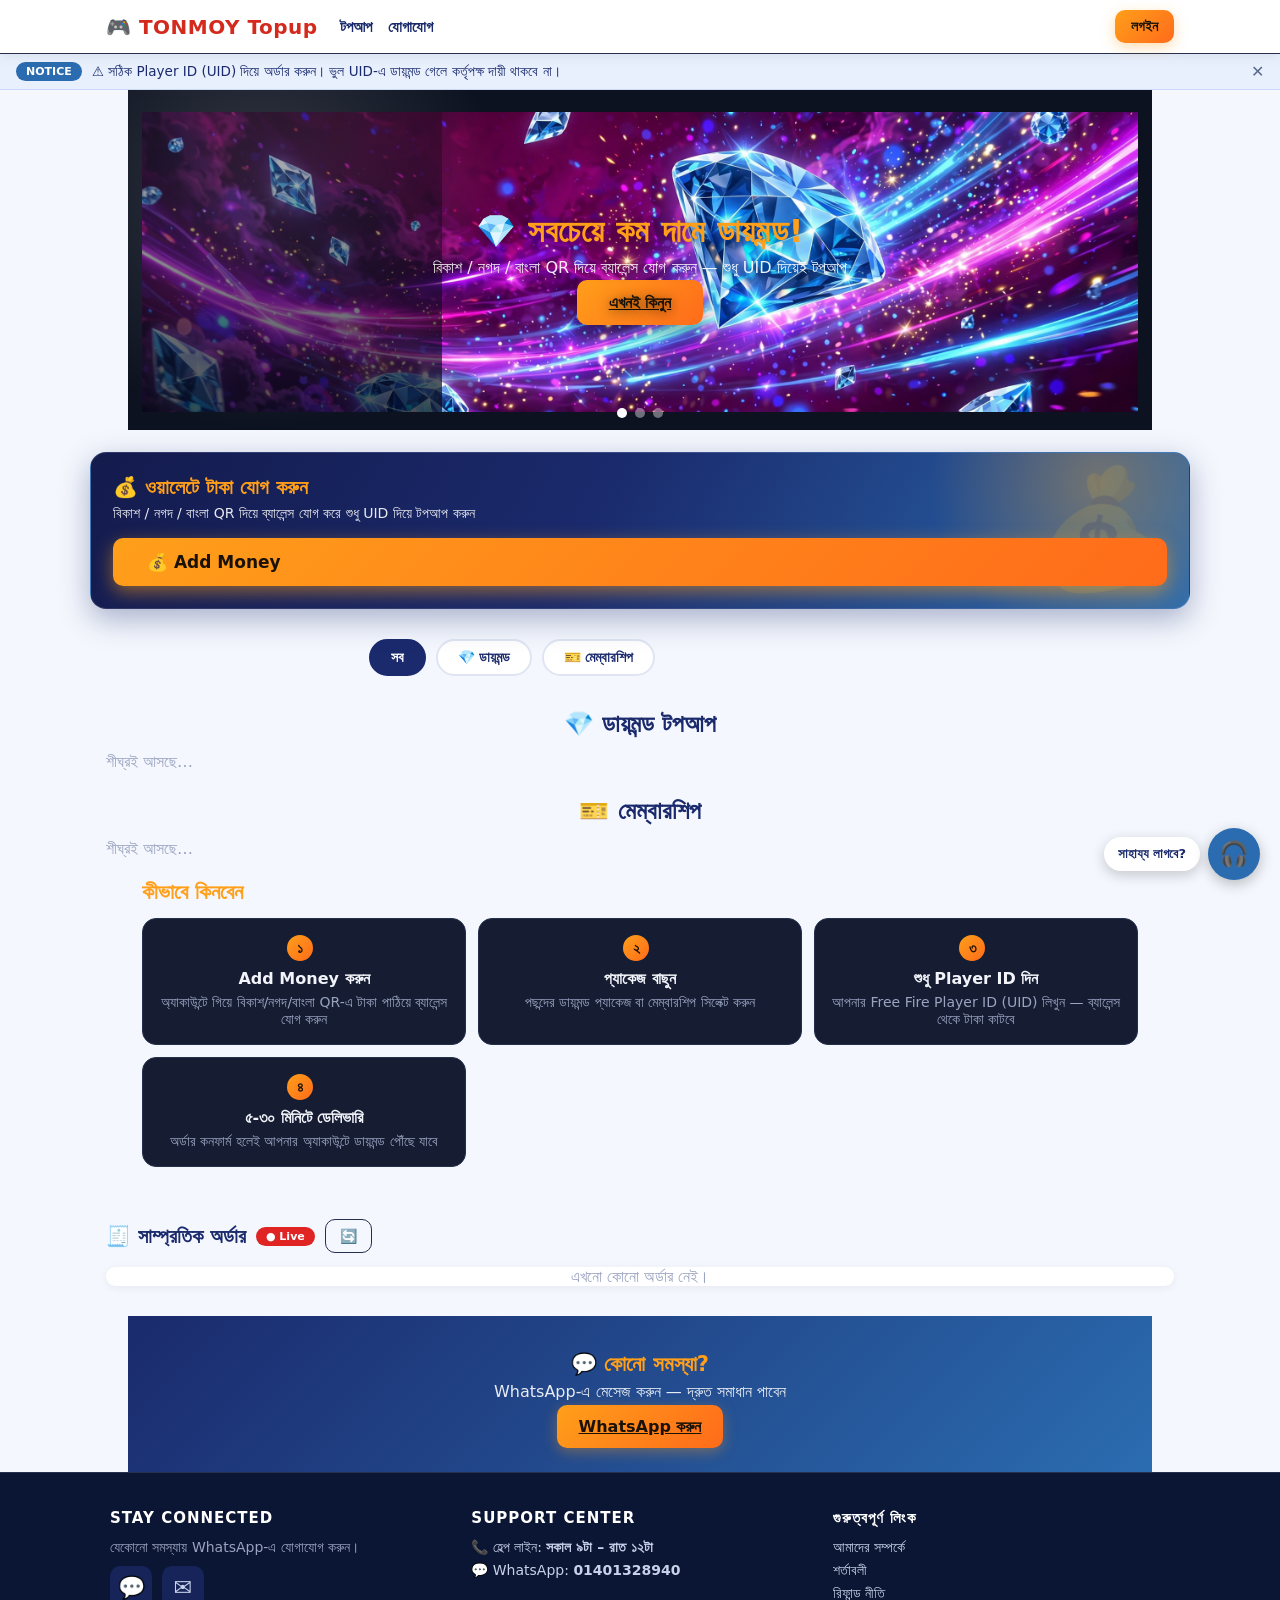
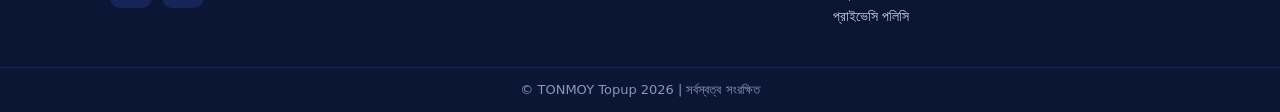
==== commit f06c5390: "Add files via upload" ====
--- a/index.html
+++ b/index.html
@@ -18,7 +18,6 @@
       <a href="contact.html">যোগাযোগ</a>
     </nav>
     <div class="nav-actions">
-      <a href="account.html#addmoney" class="addmoney-btn">💰 Add Money</a>
       <span id="user-chip" class="user-chip hidden"></span>
       <a id="balance-chip" href="account.html#addmoney" class="balance-chip hidden">💰 ৳০</a>
       <a id="account-link" href="account.html" class="outline-btn hidden">👤 অ্যাকাউন্ট</a>
@@ -38,21 +37,21 @@
 <!-- ============ HERO CAROUSEL ============ -->
 <section class="hero">
   <div class="slides" id="hero-slides">
-    <div class="slide active" style="--g1:#e2136e;--g2:#7b0f3f">
+    <div class="slide active" style="background-image:url('hero-diamond.jpg')">
       <div class="slide-inner">
         <h2>💎 সবচেয়ে কম দামে ডায়মন্ড!</h2>
         <p>বিকাশ / নগদ / বাংলা QR দিয়ে ব্যালেন্স যোগ করুন — শুধু UID দিয়েই টপআপ</p>
         <a href="#products" class="btn-primary">এখনই কিনুন</a>
       </div>
     </div>
-    <div class="slide" style="--g1:#f6921e;--g2:#8a4a00">
+    <div class="slide" style="background-image:url('hero-fast.jpg')">
       <div class="slide-inner">
         <h2>⚡ দ্রুত ডেলিভারি</h2>
         <p>অর্ডারের ৫-৩০ মিনিটের মধ্যে আপনার অ্যাকাউন্টে ডায়মন্ড</p>
         <a href="#how" class="btn-primary">কীভাবে কিনবেন</a>
       </div>
     </div>
-    <div class="slide" style="--g1:#2b6cb0;--g2:#102a43">
+    <div class="slide" style="background-image:url('hero-wallet.jpg')">
       <div class="slide-inner">
         <h2>💰 ওয়ালেট ব্যালেন্স</h2>
         <p>একবার টাকা যোগ করুন, বারবার UID দিয়ে টপআপ করুন — কোনো ঝামেলা নেই</p>
@@ -61,12 +60,6 @@
     </div>
   </div>
   <div class="dots" id="hero-dots"></div>
-</section>
-
-<!-- ============ SUPPORT BUTTONS ============ -->
-<section class="support-row">
-  <a class="support-btn wa" id="support-wa" href="#" target="_blank" rel="noopener">💬 WhatsApp সাপোর্ট</a>
-  <a class="support-btn mail" href="mailto:mdtonmoyhossen327@gmail.com">✉️ ইমেইল করুন</a>
 </section>
 
 <!-- ============ ADD MONEY CTA ============ -->
--- a/styles.css
+++ b/styles.css
@@ -488,3 +488,32 @@
 .slide-inner{position:relative;z-index:1}
 .slide-inner h2{font-size:32px;text-shadow:0 3px 14px rgba(0,0,0,.35);letter-spacing:.5px}
 .slide-inner .btn-primary{box-shadow:0 6px 20px rgba(0,0,0,.35);font-size:16px;padding:13px 32px}
+
+/* ---- Hero with photo backgrounds ---- */
+.slide{background-size:cover;background-position:center}
+.slide::after{content:"";position:absolute;inset:0;background:linear-gradient(180deg,rgba(5,8,20,.25),rgba(5,8,20,.72));border-radius:0}
+.slide-inner{text-shadow:0 2px 12px rgba(0,0,0,.6)}
+
+/* ---- Mobile polish ---- */
+@media(max-width:640px){
+  .site-header .nav{padding:8px 10px;gap:8px}
+  .brand{font-size:17px}
+  .site-header .btn-primary.small{padding:7px 12px;font-size:13px}
+  .site-header .outline-btn{padding:7px 10px;font-size:13px}
+  .balance-chip{font-size:12px;padding:6px 10px}
+  .user-chip{font-size:12px;max-width:90px;overflow:hidden;text-overflow:ellipsis;white-space:nowrap}
+  .slides{height:230px}
+  .slide-inner h2{font-size:20px}
+  .slide-inner p{font-size:13px;margin-bottom:12px}
+  .slide-inner .btn-primary{font-size:14px;padding:11px 24px}
+  .notice-bar{font-size:12px}
+  .cat-title{font-size:19px}
+  .pgrid{grid-template-columns:repeat(3,1fr);gap:10px;padding:0 10px}
+  .pcard-name{font-size:12px}
+  .pcard-price{font-size:14px}
+  .cta-banner{padding:18px}
+  .cta-banner h2{font-size:17px}
+  .cta-banner .btn-primary{width:100%;text-align:center}
+  .feed-row{font-size:13px;padding:10px 12px}
+  .help-pill{display:none}
+}
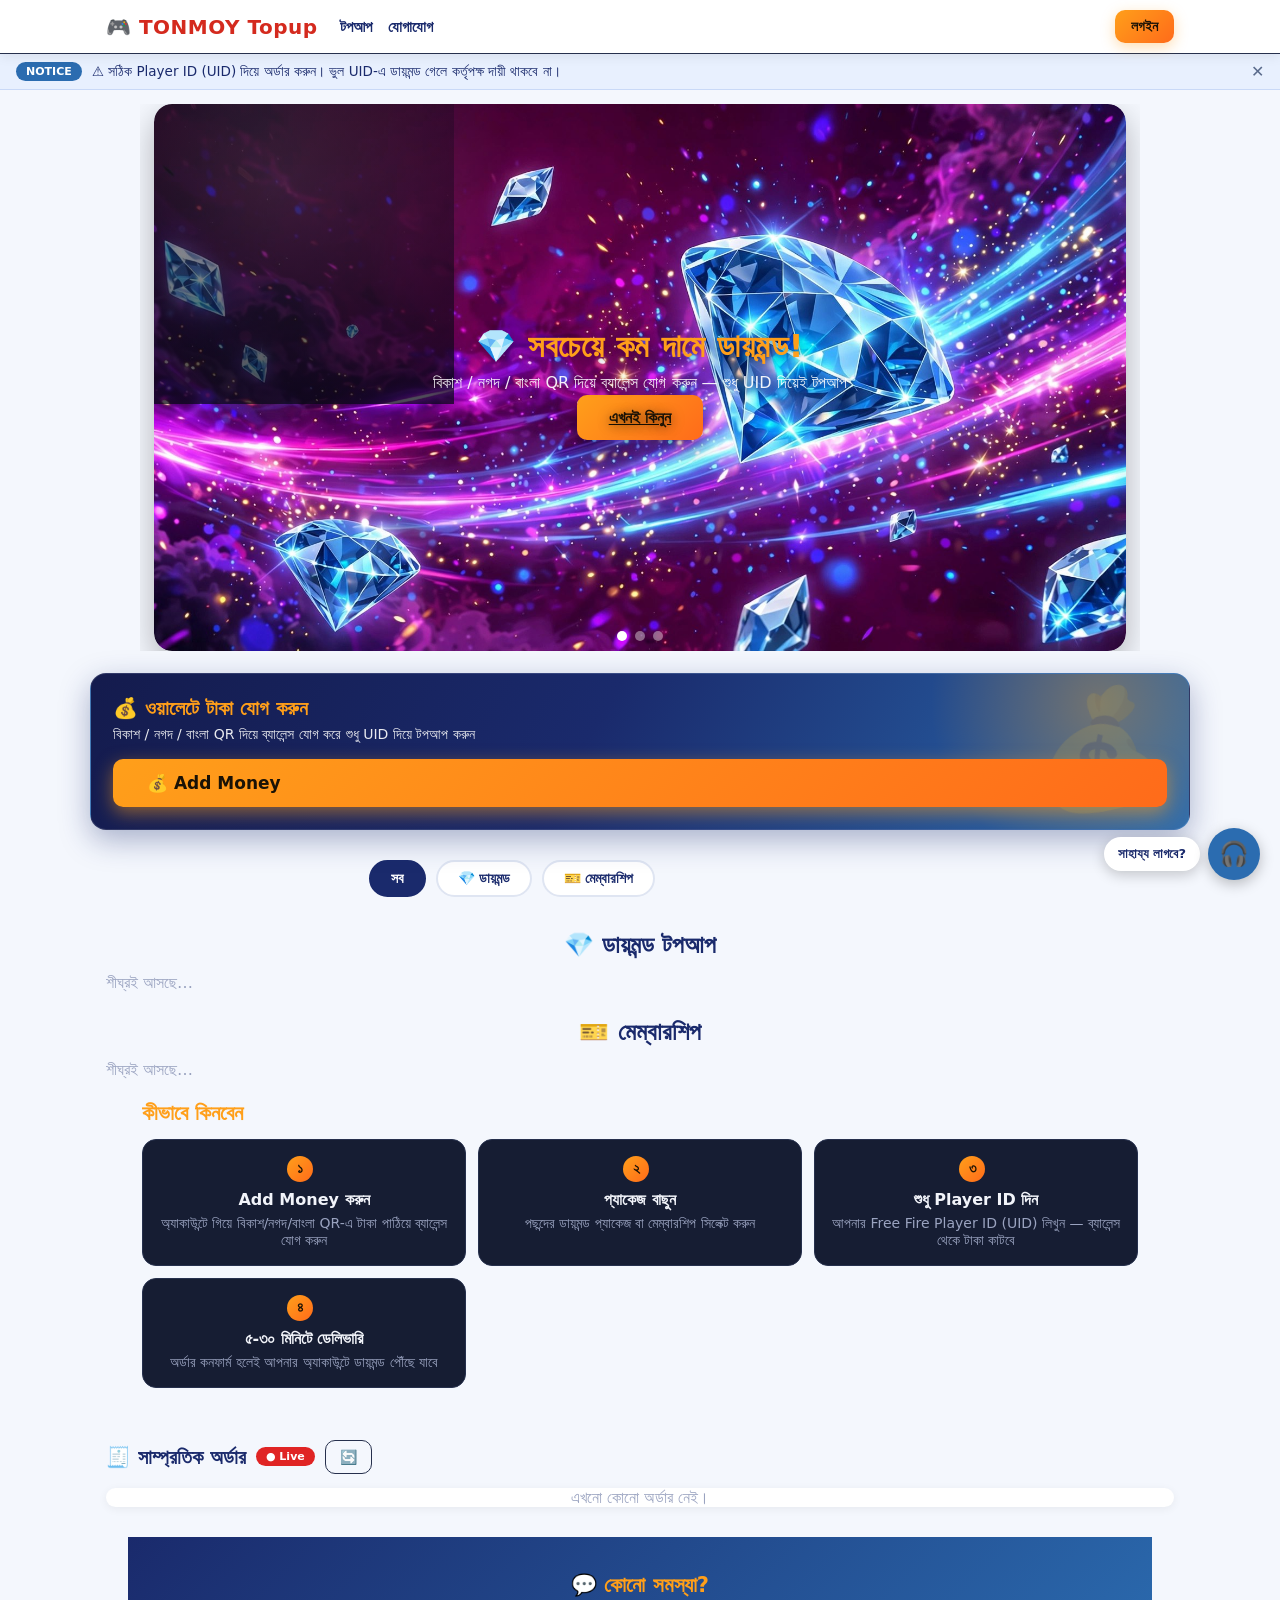
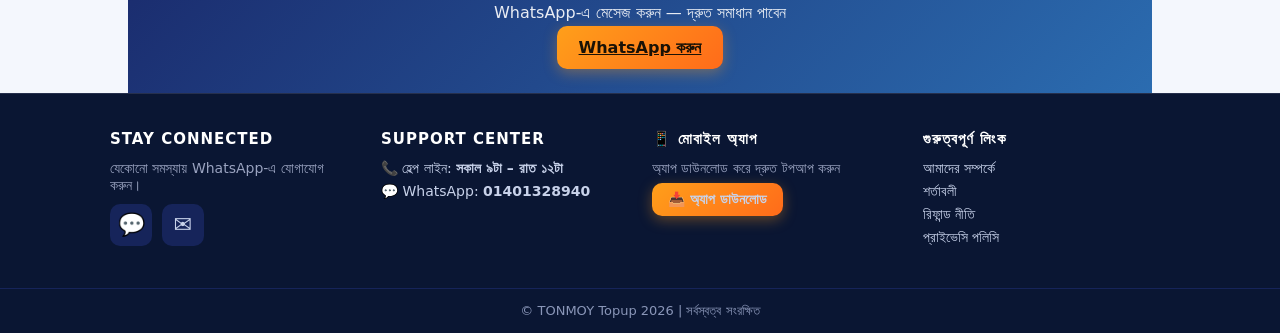
==== commit c4570ab3: "Add files via upload" ====
--- a/index.html
+++ b/index.html
@@ -5,6 +5,14 @@
 <meta name="viewport" content="width=device-width, initial-scale=1.0">
 <title>TONMOY Topup — Free Fire Diamond Topup Bangladesh</title>
 <meta name="description" content="TONMOY Topup — বাংলাদেশের বিশ্বস্ত Free Fire ডায়মন্ড টপআপ সাইট। বিকাশ/নগদ/বাংলা QR দিয়ে ব্যালেন্স যোগ করে শুধু UID দিয়ে টপআপ করুন।">
+<link rel="manifest" href="manifest.json">
+<meta name="theme-color" content="#e2136e">
+<link rel="icon" type="image/png" href="icon-192.png">
+<link rel="apple-touch-icon" href="icon-192.png">
+<meta name="mobile-web-app-capable" content="yes">
+<meta name="apple-mobile-web-app-capable" content="yes">
+<meta name="apple-mobile-web-app-status-bar-style" content="black-translucent">
+<meta name="apple-mobile-web-app-title" content="TONMOY Topup">
 <link rel="stylesheet" href="styles.css">
 </head>
 <body>
@@ -131,6 +139,11 @@
       <p>💬 WhatsApp: <strong>01401328940</strong></p>
     </div>
     <div class="footer-col">
+      <h3>📱 মোবাইল অ্যাপ</h3>
+      <p class="muted">অ্যাপ ডাউনলোড করে দ্রুত টপআপ করুন</p>
+      <p><a href="/download" class="btn-primary small" style="display:inline-block;text-decoration:none">📥 অ্যাপ ডাউনলোড</a></p>
+    </div>
+    <div class="footer-col">
       <h3>গুরুত্বপূর্ণ লিংক</h3>
       <p><a href="about.html">আমাদের সম্পর্কে</a></p>
       <p><a href="terms.html">শর্তাবলী</a></p>
--- a/styles.css
+++ b/styles.css
@@ -517,3 +517,34 @@
   .feed-row{font-size:13px;padding:10px 12px}
   .help-pill{display:none}
 }
+
+/* ---- Hero as contained 16:9 card (no cropping) ---- */
+.hero{max-width:1000px;margin:14px auto;padding:0 14px;background:none;max-height:none}
+.slides{position:relative;aspect-ratio:16/9;height:auto;border-radius:18px;overflow:hidden;box-shadow:0 12px 32px rgba(0,0,0,.28)}
+.slide{border-radius:18px}
+.dots{bottom:10px}
+@media(max-width:640px){
+  .hero{padding:0 10px;margin:10px auto}
+  .slides{border-radius:14px;height:auto}
+  .slide-inner h2{font-size:19px}
+  .slide-inner p{font-size:12.5px}
+}
+
+/* ---- Stop horizontal wobble: page stays fixed ---- */
+html, body { overflow-x: clip; }
+@supports not (overflow: clip) { html, body { overflow-x: hidden; } }
+
+/* ---- Header: never overflow on mobile ---- */
+@media(max-width:640px){
+  .site-header .nav{flex-wrap:nowrap}
+  .site-header .nav-actions{flex-wrap:nowrap;min-width:0}
+  #user-chip{display:none} /* name visible on account page; saves header space */
+  #account-link{padding:7px 10px;font-size:13px}
+  .balance-chip{flex-shrink:0}
+}
+/* ---- Other flex rows: allow wrap / shrink ---- */
+.product-banner > div{min-width:0}
+.product-banner{flex-wrap:wrap}
+.order-card{flex-wrap:wrap}
+.order-card > div{min-width:0}
+.notice-text{min-width:0}
